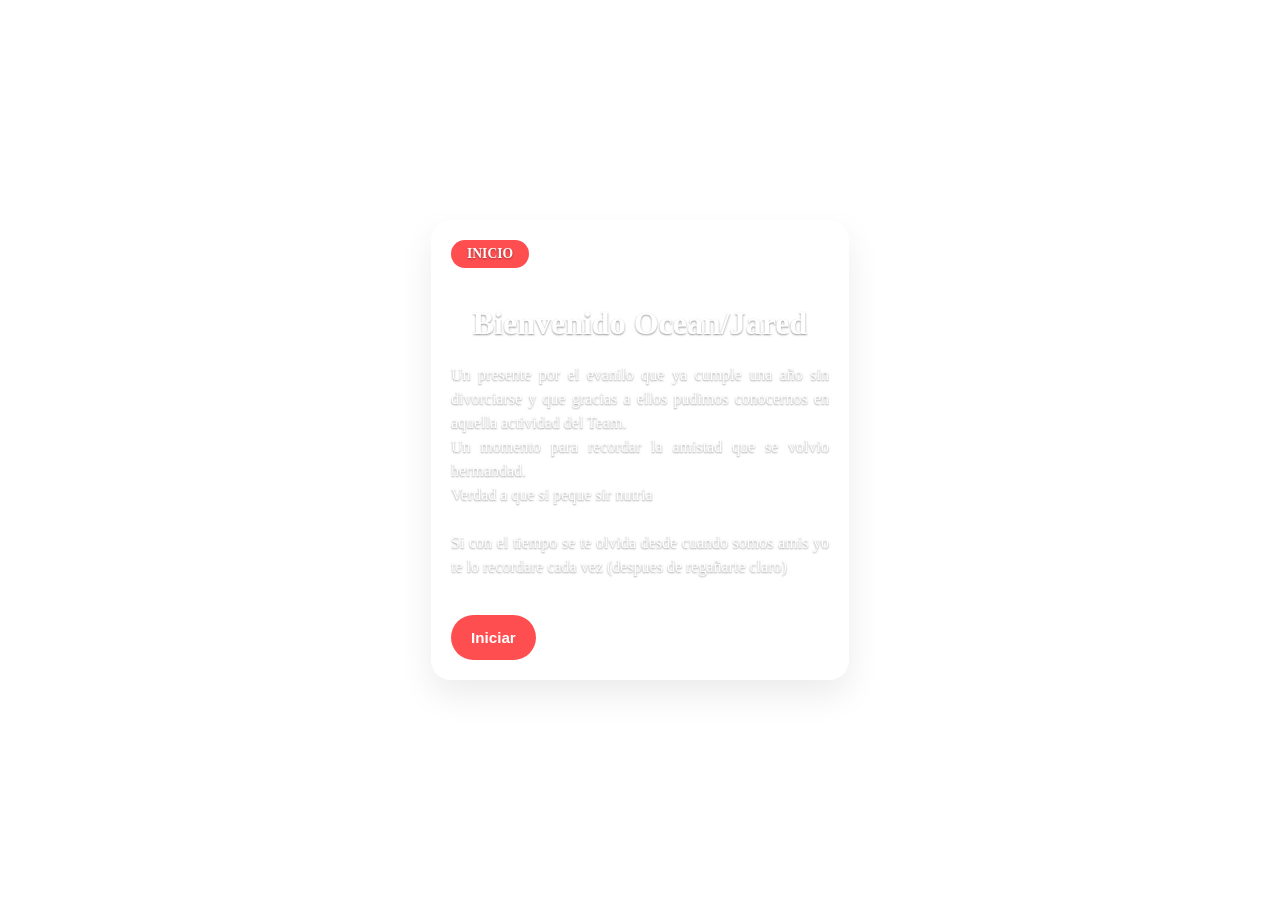
==== index.html @ 8a44f894 "Rename Index.html to index.html" ====
<!DOCTYPE html>
<html lang="es">
<head>
    <meta charset="UTF-8">
    <meta name="viewport" content="width=device-width, initial-scale=1.0">
    <title>Nuestra Historia: Ficción y Realidad 📜❤️</title>
    <link rel="stylesheet" href="estilo.css">

</head>
<body>
    <!-- Nota: Guarda tu canción como 'cancion.mp3' en la misma carpeta -->
    <audio id="musica-fondo" loop>
        <source src="evanilo.mpeg" type="audio/mpeg">
    </audio>

   <div>

    <!-- INICIO -->
    <div id="seccion-prin" class="section active card fondoi">
        <div class="badge">Inicio</div>
        <h1>Bienvenido Ocean/Jared</h1>

        <p class="lore-text">
            Un presente por el evanilo que ya cumple una año sin divorciarse y que gracias a ellos pudimos conocernos en aquella actividad del Team. <br> Un momento para recordar la amistad que se volvio hermandad.  
         <br> Verdad a que si peque sir nutria
        <br><br>  Si con el tiempo se te olvida desde cuando somos amis yo te lo recordare cada vez (despues de regañarte claro)
        </p>
      
        <button class="btn-nav" onclick="cambiarPagina('seccion-realidad')">Iniciar</button>
    </div>

    <!-- PÁGINA 2: LA AMISTAD EN LA VIDA REAL -->
    <div id="seccion-realidad" class="section fondoc card">
      
        <div class="badge friendship">Hermanos de diferentes estados </div>
        <h2>Nuestros compartidos de Perfil</h2>
  

        <div class="slider-container-shared" id="slider-realidad">

            <div class="slide-pair active-pair">
                <img src="imagenes/FP1j.jpeg" class="profile-pic" alt="Mi Perfil 1">
                <img src="imagenes/FP1m.jpeg" class="profile-pic" alt="Su Perfil 1">
            </div>

            <div class="slide-pair">
                <img src="imagenes/FP2j.jpeg" class="profile-pic" alt="Mi Perfil 2">
                <img src="imagenes/FP2m.jpeg" class="profile-pic" alt="Su Perfil 2">
            </div>

            <div class="slide-pair">
                <img src="imagenes/FP3j.jpeg" class="profile-pic" alt="Mi Perfil 3">
                <img src="imagenes/FP3m.jpeg" class="profile-pic" alt="Su Perfil 3">
            </div>

            <div class="slide-pair">
                <img src="imagenes/FP4j.jpeg" class="profile-pic" alt="Mi Perfil 4">
                <img src="imagenes/FP4m.jpeg" class="profile-pic" alt="Su Perfil 4">
            </div>

            <div class="slide-pair">
                <img src="imagenes/FP5j.jpeg" class="profile-pic" alt="Mi Perfil 5">
                <img src="imagenes/FP5m.jpeg" class="profile-pic" alt="Su Perfil 5">
            </div>

            <div class="slide-pair">
                <img src="imagenes/FP6j.jpeg" class="profile-pic" alt="Mi Perfil 6">
                <img src="imagenes/FP6m.jpeg" class="profile-pic" alt="Su Perfil 6">
            </div>

        </div>

        <div class="friendship-message">
            <p>Que la distacia no sea un impedimiento para nuestra amistad.</p>
            <p>Pasamos de ser dos desconocidos en un grupo random de whattsap a ser hermanos por elccion propia.<br> Gracias por permanecer apesar de todo incluso por esas veces donde no tenia palabras para decir, que tus dias proximos sean mejores que los anteriores y sepas que estare para escuchar cada uno de tus dias con gusto real cada que los quieras compartir <br> Que el destino nos permita seguir asi hasta el infinito del cosmos(saint seiya) <br> ¡Por un año mas¡ </p>
        </div>

        <button class="btn-nav" onclick="cambiarPagina('seccion-personajes')">Ver Evanilo </button>
    </div>

    <!-- PÁGINA 3: EL ANIVERSARIO DE LOS PERSONAJES -->
    <div id="seccion-personajes" class="section card fondor">
        <div class="badge">Aniversario del Evanilo </div>
        <h2>¡Por los que aun no se an divorciado!</h2>

        <div class="lyrics-container" style="background-image: url('imagenes/personajes.jpg');">
           <div class="lyrics-overlay">

   <p class="lyric-line"  data-time="7"  data-texto="Te aamo y más "> </p> 
    <p class="lyric-line"  data-time="10"  data-texto=" de lo que puedes imaginar"> </p>

    <p class="lyric-line" data-time="14" data-texto="Te aamo además  "> </p> 
     <p class="lyric-line"  data-time="17"  data-texto="como nunca nadie jamás lo hará "> </p>

    <p class="lyric-line" data-time="21" data-texto="En esta cancióon..."> </p>
     <p class="lyric-line"  data-time="24"  data-texto="    va mi corazóooon.... "> </p>
 <p class="lyric-line"  data-time="27"  data-texto=""> </p>

    <p class="lyric-line" data-time="28" data-texto="Amor más que amor es el nuestro "> </p>
   
 <p class="lyric-line"  data-time="30"  data-texto="y te lo vengo a dar.."> </p>
 
       <p class="lyric-line" data-time="33" data-texto=""> </p>

    <p class="lyric-line" data-time="35" data-texto="Te miiiro y más...   "> </p>
    <p class="lyric-line" data-time="38" data-texto="y más y más te quiero mirar  "> </p>


    <p class="lyric-line" data-time="42" data-texto="Te aamo y sabrás   "> </p>
      <p class="lyric-line" data-time="44" data-texto=""> </p>
          <p class="lyric-line" data-time="45" data-texto="puro sentimiento y no hay nada más"> </p>

    <p class="lyric-line" data-time="49" data-texto="Y sueño llegaaar"> </p>
  <p class="lyric-line" data-time="51" data-texto=""> </p>

          <p class="lyric-line" data-time="52" data-texto="a tu alma tocaaar..."> </p>
      <p class="lyric-line" data-time="55" data-texto=""> </p>

    <p class="lyric-line" data-time="56" data-texto="Amor más que amor es el nuestro "> </p>
       <p class="lyric-line" data-time="58.5" data-texto="y te lo vengo a dar..."> </p>
          <p class="lyric-line" data-time="61" data-texto=""> </p>


    <p class="lyric-line" data-time="63" data-texto="Ruego a Dios"> </p>
   
      
          <p class="lyric-line" data-time="65" data-texto="tenerte a mi ladooo"> </p>
            

    <p class="lyric-line" data-time="69" data-texto="Y entonces  "> </p>
      <p class="lyric-line" data-time="71" data-texto="poderte abrazaaaaaar  "> </p>
        <p class="lyric-line" data-time="75" data-texto=""> </p>

    <p class="lyric-line" data-time="77" data-texto="Si no estáaas aquí...."> </p>
       <p class="lyric-line" data-time="81" data-texto="algo faltaaaaaaa"> </p>

    <p class="lyric-line" data-time="83" data-texto="Yo por ti "> </p>
  <p class="lyric-line" data-time="84" data-texto="pelearé  hasta el finaaaaal"> </p>
    <p class="lyric-line" data-time="89" data-texto=""> </p>

    <p class="lyric-line" data-time="104" data-texto="Y sueño llegaaaar "> </p>
      <p class="lyric-line" data-time="108" data-texto="a tu alma tocaaaar"> </p>

    <p class="lyric-line" data-time="110" data-texto="Amor más que amor es el nuestro y te lo vengo a dar"> </p>


    <p class="lyric-line" data-time="118" data-texto="Te amo ¡y más!"> </p>

    <p class="lyric-line" data-time="125" data-texto="Te amo y sabrás que nadie como yo te amará"> </p>

    <p class="lyric-line" data-time="132" data-texto="En esta canción yo veo quien soy"> </p>


    <p class="lyric-line" data-time="139" data-texto="Amor más que amor es el mío y lo siento"> </p>

    <p class="lyric-line" data-time="142" data-texto="Amor más que amor es el tuyo y presiento"> </p>

    <p class="lyric-line" data-time="146" data-texto="Amor más que amor será el nuestro si tú me lo das"> </p>
     <p class="lyric-line" data-time="149" data-texto=""> </p>

</div>
        </div>

        <p class="lore-text">
           En el rol, sus caminos estaban destinados a cruzarse.
           <br>Hoy celebramos el primer año de casados de nuestros personajes (quienes de inmediato se fueron al matrimonio y no quisieron tomarse el tiempo de noviazgo primero) y de tus padres adoptivos (te autoadoptaste tú solito primero). Sigue siendo Eltanin quien realmente firmó la adopción (Evanin). Pero démosles las felicitaciones por no haberse separado, incluso por el tercero en discordia (Selein)
    <br><h6>(No tienes idea de cuanto me tarde en la letra de la cancion, che estuve escuchandola cientos de veces para acomodarla con la cancion segundo por segundo)
        </h6></p>

        <button class="btn-nav" onclick="cambiarPagina('seccion-prin')">Volver al Inicio</button>
    </div>

</div>
<script>
// ==========================
// FONDO INICIAL SEGÚN SECCIÓN ACTIVA
// ==========================
window.addEventListener("DOMContentLoaded", () => {
    const seccionActiva = document.querySelector(".section.active");
    if (seccionActiva) {
        if (seccionActiva.id === "seccion-prin") {
            document.body.classList.add("inicio");
        } else if (seccionActiva.id === "seccion-realidad") {
            document.body.classList.add("realidad");
        } else if (seccionActiva.id === "seccion-personajes") {
            document.body.classList.add("personajes");
        }
    }
});

    // ==========================
    // CAMBIO DE PÁGINAS
    // ==========================
    function cambiarPagina(idSeccion) {
        document.querySelectorAll('.section').forEach(seccion => {
            seccion.classList.remove('active');
        });

        document.getElementById(idSeccion).classList.add('active');

        const musica = document.getElementById('musica-fondo');

        if (idSeccion === 'seccion-personajes') {
            musica.currentTime = 0;
            musica.play().catch(e =>
                console.log("Música en espera de interacción.")
            );
        } else {
            musica.pause();
        }

        // ==========================
        // CAMBIO DE FONDO DEL BODY
        // ==========================
        document.body.className = ""; // limpia clases anteriores
        if (idSeccion === "seccion-prin") {
            document.body.classList.add("inicio");
        } else if (idSeccion === "seccion-realidad") {
            document.body.classList.add("realidad");
        } else if (idSeccion === "seccion-personajes") {
            document.body.classList.add("personajes");
        }
    }

    // ==========================
    // FONDOS INDEPENDIENTES (slider)
    // ==========================
    const sliderRealidad = document.getElementById("slider-realidad");

    const fondos = [
        "imagenes/whats/im1.jpg",
        "imagenes/whats/im2.jpg",
        "imagenes/whats/im3.jpg",
        "imagenes/whats/im4.jpg",
        "imagenes/whats/im5.jpg",
        "imagenes/whats/im6.jpg",
        "imagenes/whats/im7.jpg",
        "imagenes/whats/im8.jpg",
        "imagenes/whats/im9.jpg",
        "imagenes/whats/im10.jpg",
        "imagenes/whats/im11.jpg",
        "imagenes/whats/im12.jpg",
        "imagenes/whats/im13.jpg",
        "imagenes/whats/im14.jpg",
        "imagenes/whats/im15.jpg",
        "imagenes/whats/im16.jpg",
        "imagenes/whats/im17.jpg",
        "imagenes/whats/im18.jpg",
        "imagenes/whats/im19.jpg",
        "imagenes/whats/im20.jpg",
        "imagenes/whats/im21.jpg",
        "imagenes/whats/im22.jpg",
        "imagenes/whats/im23.jpg",
        "imagenes/whats/im24.jpg",
        "imagenes/whats/im25.jpg",
        "imagenes/whats/im26.jpg",
        "imagenes/whats/im27.jpg",
        "imagenes/whats/im28.jpg",
        "imagenes/whats/im29.jpg",
        "imagenes/whats/im30.jpg",
        "imagenes/whats/im31.jpg"
              
    ];

    let fondoActual = 0;

    // Fondo inicial
    sliderRealidad.style.backgroundImage = `url('${fondos[fondoActual]}')`;

    // Cambiar cada 2 segundos
    setInterval(() => {
        fondoActual = (fondoActual + 1) % fondos.length;
        sliderRealidad.style.backgroundImage = `url('${fondos[fondoActual]}')`;
    }, 3000);

    // ==========================
    // CARRUSEL
    // ==========================
    let currentPair = 0;
    const pairs = document.querySelectorAll('.slide-pair');

    setInterval(() => {
        if (pairs.length === 0) return;
        pairs[currentPair].classList.remove('active-pair');
        currentPair = (currentPair + 1) % pairs.length;
        pairs[currentPair].classList.add('active-pair');
    }, 3500);

    // ==========================
    // KARAOKE
    // ==========================
    const musica = document.getElementById("musica-fondo");
    const lyrics = document.querySelectorAll(".lyric-line");

    let lineaActual = -1;
    let intervaloEscritura;

    function escribirTexto(elemento, texto, velocidad = 35){
        clearInterval(intervaloEscritura);
        elemento.textContent = "";
        let i = 0;
        intervaloEscritura = setInterval(() => {
            elemento.textContent += texto[i] || "";
            i++;
            if(i > texto.length){
                clearInterval(intervaloEscritura);
            }
        }, velocidad);
    }

    musica.addEventListener("timeupdate", () => {
        const tiempoActual = musica.currentTime;
        lyrics.forEach((linea, index) => {
            const inicio = parseFloat(linea.dataset.time);
            const fin = index < lyrics.length - 1
                ? parseFloat(lyrics[index + 1].dataset.time)
                : 9999;
            if (tiempoActual >= inicio && tiempoActual < fin) {
                linea.classList.add("active");
                if (lineaActual !== index) {
                    lineaActual = index;
                    const texto = linea.dataset.texto;
                    const duracion = (fin - inicio) * 1000;
                    const velocidad = Math.max(40, duracion / texto.length);
                    escribirTexto(linea, texto, velocidad);
                }
            } else {
                linea.classList.remove("active");
                linea.textContent = "";
            }
        });
    });
</script>

</body>
</html>
---- estilo.css ----
/* Fondo base */
body {
    margin: 0;
    padding: 0;
    font-family: 'Segoe UI', Tahoma, Geneva, Verdana, sans-serif;
    min-height: 100vh;
    display: flex;
    align-items: center;
    justify-content: center;
    transition: background 1s ease;
}

/* Inicio: rojo intenso */
body.inicio {
    background-image: url('imagenes/red.png');
background-size:100% 100%;
    color: #fff;
    font-family: 'Merriweather', serif;
}

/* Realidad: azul profundo */
body.realidad {
    background-image: url('imagenes/fondo.png');
  background-size:100% 100%;
    color: #f0f9ff;
    font-family: 'Roboto', sans-serif;
}

/* Personajes: dorado romántico */
body.personajes {
    background-image: url('imagenes/matr.png');
  background-size:100% 100%;
  
    color: #2c2c2c;
    font-family: 'Playfair Display', serif;
}

/* Tarjetas - AJUSTADO PARA TELÉFONO */
/* Tarjetas - ACTUALIZADO CON TUS MEDIDAS Y TEXTO JUSTIFICADO */
.card {
    padding: 14px; /* Tu cambio */
    border-radius: 20px;
    box-shadow: 0 15px 35px rgba(0, 0, 0, 0.08);
    text-align: justify; /* Cambiado de 'center' a 'justify' */
    max-width: 100%; 
    width: 70%; /* Tu cambio */
    margin: 20px auto;
}
.card h1, .card h2, .card .badge {
    text-align: center;
}

/* Fondos internos */
.fondoi {
    background-image: url('imagenes/lir.png');
  background-size: cover;
    color: #fff;
}
.fondoc {
  background-image: url('imagenes/kai.png');
  background-size: cover;
    color: #f0f9ff;
  width:75%;
}
.fondor {
    background-image: url('imagenes/mat.png');
  background-size: cover;
    color: #2c2c2c;
width:80%;
}

/* Textos con contraste */
.fondoi h1, .fondoi p, .fondoi .badge {
    color: #fff;
    text-shadow: 0 1px 2px rgba(0,0,0,0.4);
}
.fondoc h2, .fondoc p, .fondoc .badge.friendship {
    color: #f0f9ff;
    text-shadow: 0 1px 2px rgba(0,0,0,0.4);
}
.fondor h2, .fondor p, .fondor .badge {
    color: #2c2c2c;
    text-shadow: 0 1px 2px rgba(255,255,255,0.3);
}

/* Badges */
.badge {
    display: inline-block;
    padding: 6px 16px;
    font-weight: bold;
    font-size: 0.85em;
    border-radius: 20px;
    margin-bottom: 15px;
    text-transform: uppercase;
}
body.inicio .badge { background: #FF4E50; color: #fff; }
body.realidad .badge { background: #0074D9; color: #f0f9ff; }
body.personajes .badge { background: #FFD700; color: #2c2c2c; }

.badge.friendship {
    background-color: rgba(255,255,255,0.2);
    color: #f0f9ff;
    font-weight: bold;
}

/* Párrafos generales */
.lore-text {
    font-weight: 300;
    line-height: 1.5; /* Ligeramente más compacto para pantallas chicas */
}

/* Botones - AJUSTADO PARA TELÉFONO */
.btn-nav {
    border: none;
    padding: 14px 20px; /* Más alto, ideal para presionar con el pulgar */
    font-size: 0.95em;
    font-weight: 600;
    border-radius: 30px;
    cursor: pointer;
    margin-top: 20px;
    width: 100%; /* Ocupa todo el ancho en móvil por comodidad */
    transition: all 0.3s ease;
}
body.inicio .btn-nav { background: #FF4E50; color: #fff; }
body.realidad .btn-nav { background: #0074D9; color: #fff; }
body.personajes .btn-nav { background: #FFB347; color: #2c2c2c; }

.btn-nav:hover {
    transform: translateY(-2px);
    filter: brightness(0.9);
}

/* Animaciones */
.section { display: none; }
.active { display: block; animation: slideUp 0.4s ease-out; }

@keyframes slideUp {
    from { opacity: 0; transform: translateY(15px); }
    to { opacity: 1; transform: translateY(0); }
}

/* Karaoke - AJUSTADO PARA TELÉFONO */
.lyrics-container {
    width: 100%;
    height: 150px; /* Altura más baja para que no domine toda la pantalla del móvil */
    border-radius: 15px;
    background-size: 100% 100%;
    background-position: center;
    position: relative;
    overflow-y: auto;
    margin: 15px 0;
    box-shadow: inset 0 0 20px rgba(0,0,0,0.4);
}
.lyrics-overlay {
    position: relative;
    display:flex;
    justify-content:center;
    align-items:center;
    width:100%;
    height:100%;
    text-align:center;
}
.lyric-line {
    position:absolute;
    opacity:0;
    font-size: 1.35rem; /* Letra reducida de 2rem para que las frases no se corten */
    font-weight:bold;
    z-index:999;
    padding: 0 10px; /* Margen interno para que el texto no pegue en los bordes */
    width: 100%;
    box-sizing: border-box;
}
.lyric-line.active {
    opacity:1;
    transform:translateY(0);
    text-shadow:0 0 15px rgba(255,255,255,.8);
    animation: aparecer 0.6s ease;
}
body.inicio .lyric-line.active { color: #FF4E50; }
body.realidad .lyric-line.active { color: #00C4FF; }
body.personajes .lyric-line.active { color: #FFB347; }

.lyric-line.active::after {
    content:"|";
    animation:parpadeo .7s infinite;
}
@keyframes parpadeo { 50% { opacity:0; } }

/* Slider - AJUSTADO PARA TELÉFONO */
.slider-container-shared {
    width: 100%;
    height: 280px; /* Más alto porque los elementos ahora se acomodan uno abajo del otro */
    margin: 20px auto;
    position: relative;
    display: flex;
    justify-content: center;
    align-items: center;
    background-size: cover;
    background-position: center;
    background-repeat: no-repeat;
    transition: background-image 1s ease-in-out;
}
.slide-pair {
    position: absolute;
    display: flex;
    flex-direction: inline; /* Apila las imágenes verticalmente para que quepan bien */
    gap: 10px; /* Espacio vertical entre los elementos */
    opacity: 0;
    transform: scale(0.95);
    transition: opacity 0.8s ease-in-out, transform 0.8s ease-in-out;
    pointer-events: none;
    align-items: center;
}
.active-pair {
    opacity: 1;
    transform: scale(1);
    pointer-events: auto;
}
.profile-pic {
    width: 100px;  /* Tamaño reducido de 130px a 100px para pantallas angostas */
    height: 100px;
    border-radius: 50%;
    object-fit: cover;
    border: 3px solid #0369a1;
    box-shadow: 0 6px 12px rgba(0, 0, 0, 0.15);
}
@media (min-width: 768px) {
    .card { max-width: 500px; padding: 20px; }
    .btn-nav { width: auto; }
    .lyric-line { font-size: 2rem; }
    .lyrics-container { height: 220px; }
    .slide-pair { flex-direction: row; gap: 15px; }
    .profile-pic { width: 130px; height: 130px; }
    .slider-container-shared { height: 220px; }
}
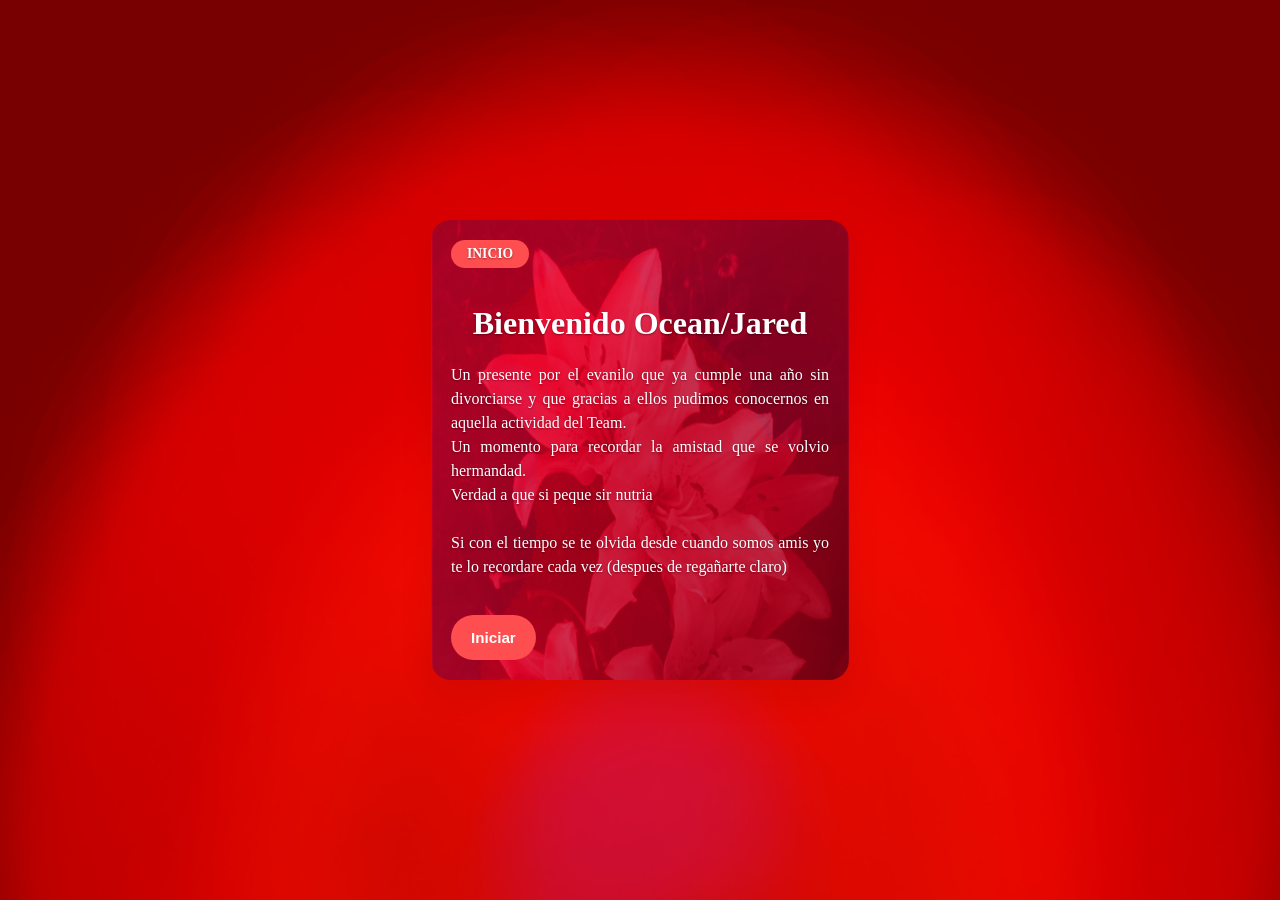
==== commit ffec0dfd: "update index.html" ====
--- a/index.html
+++ b/index.html
@@ -39,33 +39,33 @@
         <div class="slider-container-shared" id="slider-realidad">
 
             <div class="slide-pair active-pair">
-                <img src="imagenes/FP1j.jpeg" class="profile-pic" alt="Mi Perfil 1">
-                <img src="imagenes/FP1m.jpeg" class="profile-pic" alt="Su Perfil 1">
-            </div>
-
-            <div class="slide-pair">
-                <img src="imagenes/FP2j.jpeg" class="profile-pic" alt="Mi Perfil 2">
-                <img src="imagenes/FP2m.jpeg" class="profile-pic" alt="Su Perfil 2">
-            </div>
-
-            <div class="slide-pair">
-                <img src="imagenes/FP3j.jpeg" class="profile-pic" alt="Mi Perfil 3">
-                <img src="imagenes/FP3m.jpeg" class="profile-pic" alt="Su Perfil 3">
-            </div>
-
-            <div class="slide-pair">
-                <img src="imagenes/FP4j.jpeg" class="profile-pic" alt="Mi Perfil 4">
-                <img src="imagenes/FP4m.jpeg" class="profile-pic" alt="Su Perfil 4">
-            </div>
-
-            <div class="slide-pair">
-                <img src="imagenes/FP5j.jpeg" class="profile-pic" alt="Mi Perfil 5">
-                <img src="imagenes/FP5m.jpeg" class="profile-pic" alt="Su Perfil 5">
-            </div>
-
-            <div class="slide-pair">
-                <img src="imagenes/FP6j.jpeg" class="profile-pic" alt="Mi Perfil 6">
-                <img src="imagenes/FP6m.jpeg" class="profile-pic" alt="Su Perfil 6">
+                <img src="Imagenes/FP1j.jpeg" class="profile-pic" alt="Mi Perfil 1">
+                <img src="Imagenes/FP1m.jpeg" class="profile-pic" alt="Su Perfil 1">
+            </div>
+
+            <div class="slide-pair">
+                <img src="Imagenes/FP2j.jpeg" class="profile-pic" alt="Mi Perfil 2">
+                <img src="Imagenes/FP2m.jpeg" class="profile-pic" alt="Su Perfil 2">
+            </div>
+
+            <div class="slide-pair">
+                <img src="Imagenes/FP3j.jpeg" class="profile-pic" alt="Mi Perfil 3">
+                <img src="Imagenes/FP3m.jpeg" class="profile-pic" alt="Su Perfil 3">
+            </div>
+
+            <div class="slide-pair">
+                <img src="Imagenes/FP4j.jpeg" class="profile-pic" alt="Mi Perfil 4">
+                <img src="Imagenes/FP4m.jpeg" class="profile-pic" alt="Su Perfil 4">
+            </div>
+
+            <div class="slide-pair">
+                <img src="Imagenes/FP5j.jpeg" class="profile-pic" alt="Mi Perfil 5">
+                <img src="Imagenes/FP5m.jpeg" class="profile-pic" alt="Su Perfil 5">
+            </div>
+
+            <div class="slide-pair">
+                <img src="Imagenes/FP6j.jpeg" class="profile-pic" alt="Mi Perfil 6">
+                <img src="Imagenes/FP6m.jpeg" class="profile-pic" alt="Su Perfil 6">
             </div>
 
         </div>
@@ -78,85 +78,76 @@
         <button class="btn-nav" onclick="cambiarPagina('seccion-personajes')">Ver Evanilo </button>
     </div>
 
-    <!-- PÁGINA 3: EL ANIVERSARIO DE LOS PERSONAJES -->
-    <div id="seccion-personajes" class="section card fondor">
+    <!-- PÁGINA 3 -->
+<div id="seccion-personajes" class="section card fondor">
         <div class="badge">Aniversario del Evanilo </div>
         <h2>¡Por los que aun no se an divorciado!</h2>
 
         <div class="lyrics-container" style="background-image: url('imagenes/personajes.jpg');">
-           <div class="lyrics-overlay">
-
-   <p class="lyric-line"  data-time="7"  data-texto="Te aamo y más "> </p> 
-    <p class="lyric-line"  data-time="10"  data-texto=" de lo que puedes imaginar"> </p>
-
-    <p class="lyric-line" data-time="14" data-texto="Te aamo además  "> </p> 
-     <p class="lyric-line"  data-time="17"  data-texto="como nunca nadie jamás lo hará "> </p>
-
-    <p class="lyric-line" data-time="21" data-texto="En esta cancióon..."> </p>
-     <p class="lyric-line"  data-time="24"  data-texto="    va mi corazóooon.... "> </p>
- <p class="lyric-line"  data-time="27"  data-texto=""> </p>
-
-    <p class="lyric-line" data-time="28" data-texto="Amor más que amor es el nuestro "> </p>
-   
- <p class="lyric-line"  data-time="30"  data-texto="y te lo vengo a dar.."> </p>
- 
-       <p class="lyric-line" data-time="33" data-texto=""> </p>
-
-    <p class="lyric-line" data-time="35" data-texto="Te miiiro y más...   "> </p>
-    <p class="lyric-line" data-time="38" data-texto="y más y más te quiero mirar  "> </p>
-
-
-    <p class="lyric-line" data-time="42" data-texto="Te aamo y sabrás   "> </p>
-      <p class="lyric-line" data-time="44" data-texto=""> </p>
-          <p class="lyric-line" data-time="45" data-texto="puro sentimiento y no hay nada más"> </p>
-
-    <p class="lyric-line" data-time="49" data-texto="Y sueño llegaaar"> </p>
-  <p class="lyric-line" data-time="51" data-texto=""> </p>
-
-          <p class="lyric-line" data-time="52" data-texto="a tu alma tocaaar..."> </p>
-      <p class="lyric-line" data-time="55" data-texto=""> </p>
-
-    <p class="lyric-line" data-time="56" data-texto="Amor más que amor es el nuestro "> </p>
-       <p class="lyric-line" data-time="58.5" data-texto="y te lo vengo a dar..."> </p>
-          <p class="lyric-line" data-time="61" data-texto=""> </p>
-
-
-    <p class="lyric-line" data-time="63" data-texto="Ruego a Dios"> </p>
-   
-      
-          <p class="lyric-line" data-time="65" data-texto="tenerte a mi ladooo"> </p>
-            
-
-    <p class="lyric-line" data-time="69" data-texto="Y entonces  "> </p>
-      <p class="lyric-line" data-time="71" data-texto="poderte abrazaaaaaar  "> </p>
-        <p class="lyric-line" data-time="75" data-texto=""> </p>
-
-    <p class="lyric-line" data-time="77" data-texto="Si no estáaas aquí...."> </p>
-       <p class="lyric-line" data-time="81" data-texto="algo faltaaaaaaa"> </p>
-
-    <p class="lyric-line" data-time="83" data-texto="Yo por ti "> </p>
-  <p class="lyric-line" data-time="84" data-texto="pelearé  hasta el finaaaaal"> </p>
-    <p class="lyric-line" data-time="89" data-texto=""> </p>
-
-    <p class="lyric-line" data-time="104" data-texto="Y sueño llegaaaar "> </p>
-      <p class="lyric-line" data-time="108" data-texto="a tu alma tocaaaar"> </p>
-
-    <p class="lyric-line" data-time="110" data-texto="Amor más que amor es el nuestro y te lo vengo a dar"> </p>
-
-
-    <p class="lyric-line" data-time="118" data-texto="Te amo ¡y más!"> </p>
-
-    <p class="lyric-line" data-time="125" data-texto="Te amo y sabrás que nadie como yo te amará"> </p>
-
-    <p class="lyric-line" data-time="132" data-texto="En esta canción yo veo quien soy"> </p>
-
-
-    <p class="lyric-line" data-time="139" data-texto="Amor más que amor es el mío y lo siento"> </p>
-
-    <p class="lyric-line" data-time="142" data-texto="Amor más que amor es el tuyo y presiento"> </p>
-
-    <p class="lyric-line" data-time="146" data-texto="Amor más que amor será el nuestro si tú me lo das"> </p>
-     <p class="lyric-line" data-time="149" data-texto=""> </p>
+<div class="lyrics-overlay">
+  
+<p class="lyric-line"  data-time="7"  data-texto="Te aamo y más.. "> </p> 
+<p class="lyric-line"  data-time="10"  data-texto=" de lo que puedes imaginar"> </p>
+<p class="lyric-line" data-time="14" data-texto="Te aamo además  "> </p> 
+<p class="lyric-line"  data-time="17"  data-texto="como nunca nadie jamás lo hará "></p>
+<p class="lyric-line" data-time="20" data-texto=""> </p>
+<p class="lyric-line" data-time="21" data-texto="En esta cancióon..."> </p>
+<p class="lyric-line" data-time="23" data-texto=""> </p>
+<p class="lyric-line"  data-time="24"  data-texto="va mi corazóooon.... "> </p>
+<p class="lyric-line"  data-time="26"  data-texto=""> </p>
+<p class="lyric-line" data-time="28" data-texto="Amor más que amor es el nuestro "> </p>
+<p class="lyric-line"  data-time="30"  data-texto="y te lo vengo a daaaaaar"> </p>
+<p class="lyric-line" data-time="33" data-texto=""> </p>
+<p class="lyric-line" data-time="35" data-texto="Te miiiro y más..."> </p>
+<p class="lyric-line" data-time="38" data-texto="y más y más te quiero mirar"  > </p>
+<p class="lyric-line" data-time="41" data-texto=""> </p>
+<p class="lyric-line" data-time="42" data-texto="Te aamo y sabrás   "></p>
+<p class="lyric-line" data-time="44" data-texto=""> </p>
+<p class="lyric-line" data-time="45" data-texto="puro sentimiento y no hay nada más..."></p>
+<p class="lyric-line" data-time="48" data-texto=""> </p>
+<p class="lyric-line" data-time="49" data-texto="Y sueño llegaaaaar"> </p>
+<p class="lyric-line" data-time="51" data-texto=""> </p>
+<p class="lyric-line" data-time="52" data-texto="a tu alma tocaaar..."> </p>
+<p class="lyric-line" data-time="54" data-texto=""> </p>
+<p class="lyric-line" data-time="56" data-texto="Amor más que amor es el nuestro "> </p>
+<p class="lyric-line" data-time="58.5" data-texto="y te lo vengo a daaaar"> </p>
+<p class="lyric-line" data-time="61" data-texto=""> </p>
+<p class="lyric-line" data-time="63" data-texto="Ruego a Dios tenerte a mi ladooooo"> </p>
+<p class="lyric-line" data-time="69" data-texto="Y entonces...  "> </p>
+<p class="lyric-line" data-time="71" data-texto="poderte abrazaaaaaar  "> </p>
+<p class="lyric-line" data-time="74" data-texto=""> </p>
+<p class="lyric-line" data-time="75" data-texto=""> </p>
+<p class="lyric-line" data-time="77" data-texto="Si no estáaas aquí...."> </p>
+<p class="lyric-line" data-time="81" data-texto="algo faltaaaaaaa"> </p>
+<p class="lyric-line" data-time="83" data-texto="Yo por ti "> </p>
+<p class="lyric-line" data-time="84" data-texto="pelearé  hasta el finaaaaal"></p>
+<p class="lyric-line" data-time="88" data-texto=""> </p>
+<p class="lyric-line" data-time="104" data-texto="Y sueño llegaaaaaar"> </p>
+<p class="lyric-line" data-time="106" data-texto=""> </p>
+<p class="lyric-line" data-time="108" data-texto="a tu alma tocaaaaar"> </p>
+<p class="lyric-line" data-time="110" data-texto=""> </p>
+<p class="lyric-line" data-time="111.5" data-texto="Amor más que amor es el nuestro "></p>
+<p class="lyric-line" data-time="113.5" data-texto=""> </p>
+<p class="lyric-line" data-time="114" data-texto="y te lo vengo a daaaaar"> </p>
+<p class="lyric-line" data-time="116" data-texto=""> </p>
+<p class="lyric-line" data-time="118" data-texto="Te aaaaaaaaamo"> </p>
+<p class="lyric-line" data-time="121" data-texto=""> </p>
+<p class="lyric-line" data-time="122" data-texto="¡y más!"> </p>
+<p class="lyric-line" data-time="123" data-texto=""> </p>
+<p class="lyric-line" data-time="125" data-texto="Te aaaaaaamo "> </p>
+<p class="lyric-line" data-time="127" data-texto="y sabrás "> </p>
+<p class="lyric-line" data-time="128" data-texto=""> </p>
+<p class="lyric-line" data-time="129" data-texto=" que nadie como yo te amará"> </p>
+<p class="lyric-line" data-time="132" data-texto="En esta cancioooooón"> </p>
+<p class="lyric-line" data-time="135" data-texto=""> </p>
+<p class="lyric-line" data-time="136" data-texto="yo veo quien sooooy"> </p>
+<p class="lyric-line" data-time="138" data-texto=""> </p>
+<p class="lyric-line" data-time="139" data-texto="Amor más que amor es el mío y lo siento"> </p>
+<p class="lyric-line" data-time="142" data-texto="Amor más que amor es el tuyo y presiento"> </p>
+<p class="lyric-line" data-time="146" data-texto="Amor más que amor será el nuestro "></p>
+<p class="lyric-line" data-time="149" data-texto="si  tú  me  "> </p>
+<p class="lyric-line" data-time="151" data-texto="lo  das..."> </p>
+<p class="lyric-line" data-time="153" data-texto=""> </p>
 
 </div>
         </div>
@@ -228,37 +219,37 @@
     const sliderRealidad = document.getElementById("slider-realidad");
 
     const fondos = [
-        "imagenes/whats/im1.jpg",
-        "imagenes/whats/im2.jpg",
-        "imagenes/whats/im3.jpg",
-        "imagenes/whats/im4.jpg",
-        "imagenes/whats/im5.jpg",
-        "imagenes/whats/im6.jpg",
-        "imagenes/whats/im7.jpg",
-        "imagenes/whats/im8.jpg",
-        "imagenes/whats/im9.jpg",
-        "imagenes/whats/im10.jpg",
-        "imagenes/whats/im11.jpg",
-        "imagenes/whats/im12.jpg",
-        "imagenes/whats/im13.jpg",
-        "imagenes/whats/im14.jpg",
-        "imagenes/whats/im15.jpg",
-        "imagenes/whats/im16.jpg",
-        "imagenes/whats/im17.jpg",
-        "imagenes/whats/im18.jpg",
-        "imagenes/whats/im19.jpg",
-        "imagenes/whats/im20.jpg",
-        "imagenes/whats/im21.jpg",
-        "imagenes/whats/im22.jpg",
-        "imagenes/whats/im23.jpg",
-        "imagenes/whats/im24.jpg",
-        "imagenes/whats/im25.jpg",
-        "imagenes/whats/im26.jpg",
-        "imagenes/whats/im27.jpg",
-        "imagenes/whats/im28.jpg",
-        "imagenes/whats/im29.jpg",
-        "imagenes/whats/im30.jpg",
-        "imagenes/whats/im31.jpg"
+        "Imagenes/whats/im1.jpg",
+        "Imagenes/whats/im2.jpg",
+        "Imagenes/whats/im3.jpg",
+        "Imagenes/whats/im4.jpg",
+        "Imagenes/whats/im5.jpg",
+        "Imagenes/whats/im6.jpg",
+        "Imagenes/whats/im7.jpg",
+        "Imagenes/whats/im8.jpg",
+        "Imagenes/whats/im9.jpg",
+        "Imagenes/whats/im10.jpg",
+        "Imagenes/whats/im11.jpg",
+        "Imagenes/whats/im12.jpg",
+        "Imagenes/whats/im13.jpg",
+        "Imagenes/whats/im14.jpg",
+        "Imagenes/whats/im15.jpg",
+        "Imagenes/whats/im16.jpg",
+        "Imagenes/whats/im17.jpg",
+        "Imagenes/whats/im18.jpg",
+        "Imagenes/whats/im19.jpg",
+        "Imagenes/whats/im20.jpg",
+        "Imagenes/whats/im21.jpg",
+        "Imagenes/whats/im22.jpg",
+        "Imagenes/whats/im23.jpg",
+        "Imagenes/whats/im24.jpg",
+        "Imagenes/whats/im25.jpg",
+        "Imagenes/whats/im26.jpg",
+        "Imagenes/whats/im27.jpg",
+        "Imagenes/whats/im28.jpg",
+        "Imagenes/whats/im29.jpg",
+        "Imagenes/whats/im30.jpg",
+        "Imagenes/whats/im31.jpg"
               
     ];
 
--- a/estilo.css
+++ b/estilo.css
@@ -12,7 +12,7 @@
 
 /* Inicio: rojo intenso */
 body.inicio {
-    background-image: url('imagenes/red.png');
+    background-image: url('Imagenes/red.png');
 background-size:100% 100%;
     color: #fff;
     font-family: 'Merriweather', serif;
@@ -20,7 +20,7 @@
 
 /* Realidad: azul profundo */
 body.realidad {
-    background-image: url('imagenes/fondo.png');
+    background-image: url('Imagenes/fondo.png');
   background-size:100% 100%;
     color: #f0f9ff;
     font-family: 'Roboto', sans-serif;
@@ -28,7 +28,7 @@
 
 /* Personajes: dorado romántico */
 body.personajes {
-    background-image: url('imagenes/matr.png');
+    background-image: url('Imagenes/matr.png');
   background-size:100% 100%;
   
     color: #2c2c2c;
@@ -52,18 +52,18 @@
 
 /* Fondos internos */
 .fondoi {
-    background-image: url('imagenes/lir.png');
+    background-image: url('Imagenes/lir.png');
   background-size: cover;
     color: #fff;
 }
 .fondoc {
-  background-image: url('imagenes/kai.png');
+  background-image: url('Imagenes/kai.png');
   background-size: cover;
     color: #f0f9ff;
   width:75%;
 }
 .fondor {
-    background-image: url('imagenes/mat.png');
+    background-image: url('Imagenes/mat.png');
   background-size: cover;
     color: #2c2c2c;
 width:80%;
